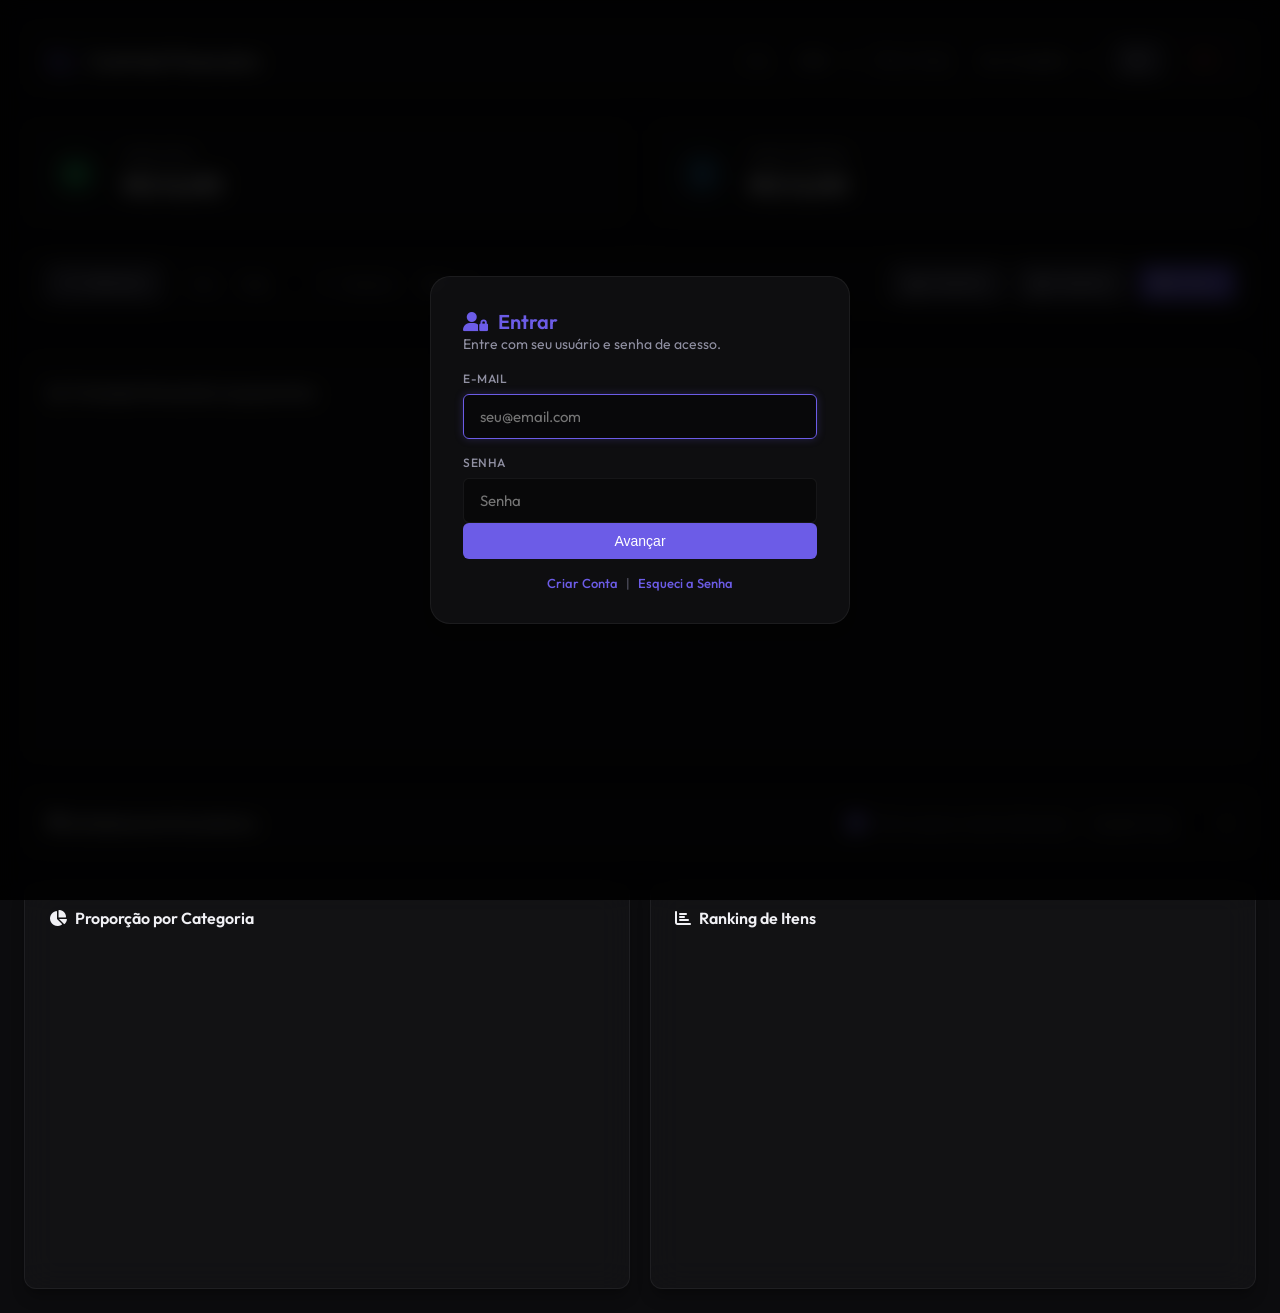
==== frontend/index.html @ 9320a0a2 "forçar atualização frontend" ====
<!DOCTYPE html>
<html lang="pt-BR">
<head>
    <meta charset="UTF-8">
    <meta name="viewport" content="width=device-width, initial-scale=1.0">
    <title>Controle Financeiro 📊</title>
    <!-- Google Fonts -->
    <link rel="preconnect" href="https://fonts.googleapis.com">
    <link rel="preconnect" href="https://fonts.gstatic.com" crossorigin>
    <link href="https://fonts.googleapis.com/css2?family=Outfit:wght@300;400;500;600;700&display=swap" rel="stylesheet">
    <!-- FontAwesome para ícones -->
    <link rel="stylesheet" href="https://cdnjs.cloudflare.com/ajax/libs/font-awesome/6.4.0/css/all.min.css">
    <!-- Chart.js -->
    <script src="https://cdn.jsdelivr.net/npm/chart.js"></script>
    <!-- Versão dos assets para cache-busting: incremente manualmente ao deploy (ex: v1 -> v2) -->
    <link rel="stylesheet" href="css/style.css?v=2">
</head>
<body>
    <!-- Overlay de Loading -->
    <div id="loading-overlay" class="overlay hidden">
        <div class="spinner"></div>
    </div>

    <!-- Modal de Autenticação / Cadastro / Redefinição -->
    <div id="auth-modal" class="modal-overlay">
        <div class="modal-content glass">
            <!-- Tela 1: Login Passo 1 (Usuário & Senha) -->
            <div id="auth-login-step1" class="auth-screen">
                <div class="modal-header">
                    <h2><i class="fa-solid fa-user-lock"></i> Entrar</h2>
                </div>
                <div class="modal-body">
                    <p>Entre com seu usuário e senha de acesso.</p>
                    <div class="input-group">
                        <label for="login-username">E-mail</label>
                        <input type="email" id="login-username" placeholder="seu@email.com">
                    </div>
                    <div class="input-group">
                        <label for="login-password">Senha</label>
                        <input type="password" id="login-password" placeholder="Senha">
                    </div>
                    <div id="login-step1-error" class="error-msg hidden"></div>
                </div>
                <div class="modal-footer">
                    <button id="btn-login-next" class="btn btn-primary btn-block">Avançar</button>
                    <div class="auth-links">
                        <a href="#" id="link-go-register">Criar Conta</a>
                        <span style="color: var(--text-muted)">|</span>
                        <a href="#" id="link-go-reset">Esqueci a Senha</a>
                    </div>
                </div>
            </div>

            <!-- Tela 2: Login Passo 2 (2FA TOTP) -->
            <div id="auth-login-step2" class="auth-screen hidden">
                <div class="modal-header">
                    <h2><i class="fa-solid fa-shield-halved"></i> Autenticação 2FA</h2>
                </div>
                <div class="modal-body">
                    <p>Digite o código de 6 dígitos gerado pelo Google Authenticator.</p>
                    <div class="input-group">
                        <label for="login-otp">Código Autenticador</label>
                        <input type="text" id="login-otp" placeholder="000000" maxlength="6" style="text-align: center; font-size: 20px; letter-spacing: 4px;">
                    </div>
                    <div id="login-step2-error" class="error-msg hidden"></div>
                </div>
                <div class="modal-footer">
                    <button id="btn-login-submit" class="btn btn-primary btn-block">Confirmar Código</button>
                    <div class="auth-links">
                        <a href="#" id="link-back-to-step1">Voltar</a>
                    </div>
                </div>
            </div>

            <!-- Tela 3: Cadastro de Novo Usuário -->
            <div id="auth-register" class="auth-screen hidden">
                <div class="modal-header">
                    <h2><i class="fa-solid fa-user-plus"></i> Novo Cadastro</h2>
                </div>
                <div class="modal-body">
                    <p>Crie uma conta para acessar o Controle Financeiro.</p>
                    <div class="input-group">
                        <label for="register-username">E-mail</label>
                        <input type="email" id="register-username" placeholder="seu@email.com">
                    </div>
                    <div class="input-group">
                        <label for="register-password">Senha</label>
                        <input type="password" id="register-password" placeholder="Defina uma senha">
                    </div>
                    <div id="register-error" class="error-msg hidden"></div>
                </div>
                <div class="modal-footer">
                    <button id="btn-register-submit" class="btn btn-primary btn-block">Registrar</button>
                    <div class="auth-links">
                        <a href="#" id="link-register-back">Voltar para o Login</a>
                    </div>
                </div>
            </div>

            <!-- Tela 4: Configuração de 2FA (QR Code) -->
            <div id="auth-setup-2fa" class="auth-screen hidden">
                <div class="modal-header">
                    <h2><i class="fa-solid fa-qrcode"></i> Configurar 2FA</h2>
                </div>
                <div class="modal-body" style="text-align: center;">
                    <p>Escaneie o código QR no Google Authenticator ou adicione a chave abaixo manualmente.</p>
                    <div class="qr-container" style="display: flex; justify-content: center; margin: 15px 0;">
                        <img id="setup-qr-img" src="" alt="Código QR 2FA" style="border: 6px solid white; border-radius: 8px; max-width: 180px; height: 180px;">
                    </div>
                    <div class="input-group">
                        <label>Chave de Configuração Manual</label>
                        <input type="text" id="setup-secret-key" readonly style="text-align: center; font-family: monospace; font-size: 14px; background: rgba(255,255,255,0.05); color: var(--color-receita);">
                    </div>
                </div>
                <div class="modal-footer">
                    <button id="btn-setup-2fa-done" class="btn btn-primary btn-block">Concluir e Entrar</button>
                </div>
            </div>

            <!-- Tela 5: Redefinir Senha -->
            <div id="auth-reset-password" class="auth-screen hidden">
                <div class="modal-header">
                    <h2><i class="fa-solid fa-key"></i> Redefinir Senha</h2>
                </div>
                <div class="modal-body">
                    <p>Insira seu usuário, código do Google Authenticator e a nova senha desejada.</p>
                    <div class="input-group">
                        <label for="reset-username">E-mail</label>
                        <input type="email" id="reset-username" placeholder="seu@email.com">
                    </div>
                    <div class="input-group">
                        <label for="reset-otp">Código Autenticador (2FA)</label>
                        <input type="text" id="reset-otp" placeholder="Código de 6 dígitos" maxlength="6" style="text-align: center; font-size: 16px;">
                    </div>
                    <div class="input-group">
                        <label for="reset-new-password">Nova Senha</label>
                        <input type="password" id="reset-new-password" placeholder="Sua nova senha">
                    </div>
                    <div id="reset-error" class="error-msg hidden"></div>
                </div>
                <div class="modal-footer">
                    <button id="btn-reset-submit" class="btn btn-primary btn-block">Salvar Nova Senha</button>
                    <div class="auth-links">
                        <a href="#" id="link-reset-back">Voltar para o Login</a>
                    </div>
                </div>
            </div>
        </div>
    </div>


    <div class="app-container">
        <!-- Header -->
        <header class="app-header glass">
            <div class="header-logo">
                <i class="fa-solid fa-chart-line logo-icon"></i>
                <h1>Controle Financeiro</h1>
            </div>
            <div class="header-controls">
                <div class="control-group">
                    <label for="select-ano">Ano:</label>
                    <select id="select-ano" class="custom-select"></select>
                </div>
                <div class="control-group">
                    <label for="select-mes">Filtrar Visão:</label>
                    <select id="select-mes" class="custom-select">
                        <option value="Ano Completo">Ano Completo</option>
                        <option value="Jan">Jan</option>
                        <option value="Fev">Fev</option>
                        <option value="Mar">Mar</option>
                        <option value="Abr">Abr</option>
                        <option value="Mai">Mai</option>
                        <option value="Jun">Jun</option>
                        <option value="Jul">Jul</option>
                        <option value="Ago">Ago</option>
                        <option value="Set">Set</option>
                        <option value="Out">Out</option>
                        <option value="Nov">Nov</option>
                        <option value="Dez">Dez</option>
                    </select>
                </div>
                <button id="btn-theme-toggle" class="btn btn-secondary" title="Alternar Tema"><i class="fa-solid fa-moon"></i></button>
                <button id="btn-logout" class="btn btn-danger-outline" title="Sair"><i class="fa-solid fa-right-from-bracket"></i></button>
            </div>
        </header>

        <!-- Dashboard Metrics -->
        <section class="metrics-grid">
            <div class="metric-card glass" id="card-saldo-atual">
                <div class="metric-icon income"><i class="fa-solid fa-wallet"></i></div>
                <div class="metric-info">
                    <span class="metric-label" id="label-saldo-atual">Saldo Atual</span>
                    <h2 class="metric-value" id="val-saldo-atual">R$ 0,00</h2>
                </div>
            </div>
            <div class="metric-card glass" id="card-saldo-projetado">
                <div class="metric-icon projection"><i class="fa-solid fa-calculator"></i></div>
                <div class="metric-info">
                    <span class="metric-label" id="label-saldo-projetado">Saldo Projetado</span>
                    <h2 class="metric-value" id="val-saldo-projetado">R$ 0,00</h2>
                </div>
            </div>
        </section>

        <!-- Tabs Navigation -->
        <div class="tabs-container">
            <!-- Tab: Editar Lançamentos -->
            <div id="tab-editar" class="tab-content active">
                <div class="table-actions glass">
                    <div class="left-actions" style="flex-wrap: wrap; gap: 12px;">
                        <button id="btn-adicionar-linha" class="btn btn-secondary">
                            <i class="fa-solid fa-plus"></i> Adicionar
                        </button>
                        <button id="btn-propagar" class="btn btn-info hidden">
                            <i class="fa-solid fa-wand-magic-sparkles"></i> Propagar
                        </button>
                        
                        <div style="display: flex; gap: 8px; align-items: center; border-left: 1px solid var(--border-color); padding-left: 12px; margin-left: 4px;">
                            <div class="control-group">
                                <label for="filter-tipo" style="font-size: 12px;">Tipo:</label>
                                <select id="filter-tipo" class="custom-select" style="padding: 4px 8px; font-size: 12px;">
                                    <option value="Todos">Todos</option>
                                    <option value="Receita">Receita</option>
                                    <option value="Despesa">Despesa</option>
                                    <option value="Investimento">Investimento</option>
                                    <option value="Reserva">Reserva</option>
                                </select>
                            </div>
                            <div class="control-group">
                                <label for="filter-categoria" style="font-size: 12px;">Categoria:</label>
                                <select id="filter-categoria" class="custom-select" style="padding: 4px 8px; font-size: 12px; max-width: 150px;">
                                    <option value="Todas">Todas</option>
                                </select>
                            </div>
                        </div>
                    </div>
                    <div class="right-actions">
                        <button id="btn-download-csv" class="btn btn-secondary" title="Exportar CSV Completo">
                            <i class="fa-solid fa-download"></i> Exportar
                        </button>
                        <button id="btn-upload-trigger" class="btn btn-secondary" title="Importar CSV Completo (Substitui todos os dados)">
                            <i class="fa-solid fa-upload"></i> Importar
                        </button>
                        <input type="file" id="input-upload-csv" accept=".csv" class="hidden">
                        <button id="btn-salvar" class="btn btn-primary">
                            <i class="fa-solid fa-floppy-disk"></i> Salvar
                        </button>
                    </div>
                </div>

                <div class="table-container glass">
                    <table id="tabela-edicao" class="interactive-table">
                        <thead>
                            <!-- Gerado dinamicamente via JS -->
                        </thead>
                        <tbody>
                            <!-- Gerado dinamicamente via JS -->
                        </tbody>
                    </table>
                </div>
            </div>


        </div>

        <!-- Charts Section -->
        <section class="charts-section">
            <div class="chart-card glass main-chart-card">
                <h3><i class="fa-solid fa-chart-column"></i> Evolução Mensal de Lançamentos</h3>
                <div class="chart-container">
                    <canvas id="chart-mensal"></canvas>
                </div>
            </div>

            <div class="detalhamento-header glass">
                <h3><i class="fa-solid fa-magnifying-glass-dollar"></i> Detalhamento Econômico</h3>
                <div class="detalhamento-controls">
                    <label class="checkbox-container">
                        <input type="checkbox" id="check-apenas-pagos" checked>
                        <span class="checkmark"></span>
                        Filtrar apenas valores efetivados
                    </label>
                    <div class="control-group">
                        <label for="select-tipo-detalhe">Explodir Tipo:</label>
                        <select id="select-tipo-detalhe" class="custom-select">
                            <!-- Preenchido via JS -->
                        </select>
                    </div>
                </div>
            </div>

            <div class="details-charts-grid">
                <div class="chart-card glass">
                    <h4><i class="fa-solid fa-chart-pie"></i> Proporção por Categoria</h4>
                    <div class="chart-container">
                        <canvas id="chart-rosca"></canvas>
                    </div>
                </div>
                <div class="chart-card glass">
                    <h4><i class="fa-solid fa-chart-bar"></i> Ranking de Itens</h4>
                    <div class="chart-container">
                        <canvas id="chart-barras-h"></canvas>
                    </div>
                </div>
            </div>
        </section>
    </div>

    <!-- Scripts da Aplicação -->
    <!-- Versão dos assets para forçar refresh quando necessário -->
    <script src="js/charts.js?v=4"></script>
    <script src="js/app.js?v=4"></script>
</body>
</html>
---- frontend/css/style.css ----
/* Variáveis Globais de Design */
:root {
    --bg-color: #0c0c0e;
    --panel-bg: rgba(22, 22, 26, 0.65);
    --border-color: rgba(255, 255, 255, 0.06);
    --border-hover: rgba(255, 255, 255, 0.15);
    --text-primary: #f1f1f5;
    --text-secondary: #9090a2;
    --text-muted: #5b5b6b;

    /* Cores de Ação */
    --primary-color: #6c5ce7;
    --primary-hover: #5849cf;
    --secondary-color: #3b3b4a;
    --secondary-hover: #4e4e61;
    --danger-color: #ff4757;
    --danger-hover: #ff2e44;
    --danger-outline: rgba(255, 71, 87, 0.2);
    --info-color: #00d2d3;

    /* Cores Financeiras */
    --color-receita: #2ecc71;
    --color-receita-rgb: 46, 204, 113;
    --color-despesa: #e74c3c;
    --color-despesa-rgb: 231, 76, 60;
    --color-investimento: #3498db;
    --color-investimento-rgb: 52, 152, 219;
    --color-reserva: #f1c40f;
    --color-reserva-rgb: 241, 196, 15;

    /* Configurações Globais */
    --radius-sm: 6px;
    --radius-md: 12px;
    --radius-lg: 20px;
    --shadow-sm: 0 4px 6px -1px rgba(0, 0, 0, 0.2);
    --shadow-md: 0 10px 15px -3px rgba(0, 0, 0, 0.3), 0 4px 6px -2px rgba(0, 0, 0, 0.1);
    --shadow-lg: 0 20px 25px -5px rgba(0, 0, 0, 0.5);
    --transition-fast: all 0.15s ease;
    --transition-normal: all 0.25s ease;
}

/* Suporte ao Tema Claro */
body.light-theme {
    --bg-color: #f1f2f6;
    --panel-bg: rgba(255, 255, 255, 0.75);
    --border-color: rgba(0, 0, 0, 0.08);
    --border-hover: rgba(0, 0, 0, 0.16);
    --text-primary: #2d3436;
    --text-secondary: #636e72;
    --text-muted: #b2bec3;

    --secondary-color: #dfe6e9;
    --secondary-hover: #b2bec3;
}

body.light-theme th {
    background-color: #e4e7eb;
}

body.light-theme .custom-select,
body.light-theme .input-group input,
body.light-theme .cell-input:focus,
body.light-theme .cell-select:focus {
    background-color: rgba(255, 255, 255, 0.9);
    border-color: rgba(0, 0, 0, 0.15);
    color: #2d3436;
}

body.light-theme .cell-select option {
    background-color: #ffffff;
    color: #2d3436;
}

/* Estilos Adicionais de Autenticação */
.auth-screen {
    width: 100%;
}

.auth-links {
    margin-top: 16px;
    font-size: 13px;
    display: flex;
    justify-content: center;
    gap: 8px;
    width: 100%;
}

.auth-links a {
    color: var(--primary-color);
    text-decoration: none;
    font-weight: 500;
    transition: var(--transition-fast);
}

.auth-links a:hover {
    color: var(--primary-hover);
    text-decoration: underline;
}

/* Reset e Configurações Básicas */
* {
    margin: 0;
    padding: 0;
    box-sizing: border-box;
}

body {
    background-color: var(--bg-color);
    color: var(--text-primary);
    font-family: 'Outfit', sans-serif;
    min-height: 100vh;
    display: flex;
    justify-content: center;
    overflow-x: hidden;
}

/* Scrollbar Customizada */
::-webkit-scrollbar {
    width: 8px;
    height: 8px;
}

::-webkit-scrollbar-track {
    background: rgba(0, 0, 0, 0.2);
}

::-webkit-scrollbar-thumb {
    background: rgba(255, 255, 255, 0.1);
    border-radius: var(--radius-sm);
}

::-webkit-scrollbar-thumb:hover {
    background: rgba(255, 255, 255, 0.2);
}

/* App Container */
.app-container {
    width: 100%;
    max-width: 1400px;
    padding: 24px;
    display: flex;
    flex-direction: column;
    gap: 24px;
}

/* Glassmorphism Efeito */
.glass {
    background: var(--panel-bg);
    backdrop-filter: blur(16px);
    -webkit-backdrop-filter: blur(16px);
    border: 1px solid var(--border-color);
    box-shadow: var(--shadow-md);
}

/* Botões */
.btn {
    display: inline-flex;
    align-items: center;
    justify-content: center;
    gap: 8px;
    padding: 10px 18px;
    border-radius: var(--radius-sm);
    font-weight: 500;
    font-size: 14px;
    cursor: pointer;
    border: none;
    transition: var(--transition-fast);
    outline: none;
}

.btn-primary {
    background-color: var(--primary-color);
    color: white;
}

.btn-primary:hover {
    background-color: var(--primary-hover);
    box-shadow: 0 0 12px rgba(108, 92, 231, 0.4);
}

.btn-secondary {
    background-color: var(--secondary-color);
    color: var(--text-primary);
    border: 1px solid var(--border-color);
}

.btn-secondary:hover {
    background-color: var(--secondary-hover);
    border-color: var(--border-hover);
}

.btn-info {
    background-color: rgba(0, 210, 211, 0.15);
    color: var(--info-color);
    border: 1px solid rgba(0, 210, 211, 0.3);
}

.btn-info:hover {
    background-color: rgba(0, 210, 211, 0.25);
}

.btn-danger-outline {
    background-color: transparent;
    color: var(--danger-color);
    border: 1px solid var(--danger-outline);
}

.btn-danger-outline:hover {
    background-color: var(--danger-color);
    color: white;
}

.btn-block {
    width: 100%;
}

.btn-xs {
    padding: 4px 8px;
    font-size: 12px;
}

.hidden {
    display: none !important;
}

/* Header */
.app-header {
    display: flex;
    justify-content: space-between;
    align-items: center;
    padding: 16px 24px;
    border-radius: var(--radius-md);
}

.header-logo {
    display: flex;
    align-items: center;
    gap: 12px;
}

.logo-icon {
    font-size: 28px;
    color: var(--primary-color);
}

.header-logo h1 {
    font-size: 20px;
    font-weight: 600;
    letter-spacing: -0.5px;
}

.header-controls {
    display: flex;
    align-items: center;
    gap: 16px;
}

/* Control Groups */
.control-group {
    display: flex;
    align-items: center;
    gap: 8px;
}

.control-group label {
    font-size: 13px;
    color: var(--text-secondary);
    font-weight: 500;
}

.custom-select {
    background-color: rgba(0, 0, 0, 0.3);
    border: 1px solid var(--border-color);
    color: var(--text-primary);
    padding: 8px 12px;
    border-radius: var(--radius-sm);
    font-family: inherit;
    font-size: 14px;
    outline: none;
    cursor: pointer;
    transition: var(--transition-fast);
}

.custom-select:focus {
    border-color: var(--primary-color);
}

/* Metrics Dashboard */
.metrics-grid {
    display: grid;
    grid-template-columns: repeat(auto-fit, minmax(280px, 1fr));
    gap: 20px;
}

.metric-card {
    display: flex;
    align-items: center;
    gap: 20px;
    padding: 24px;
    border-radius: var(--radius-md);
}

.metric-icon {
    display: flex;
    align-items: center;
    justify-content: center;
    width: 54px;
    height: 54px;
    border-radius: 50%;
    font-size: 22px;
}

.metric-icon.income {
    background-color: rgba(46, 204, 113, 0.15);
    color: var(--color-receita);
}

.metric-icon.projection {
    background-color: rgba(52, 152, 219, 0.15);
    color: var(--color-investimento);
}

.metric-info {
    display: flex;
    flex-direction: column;
    gap: 4px;
}

.metric-label {
    font-size: 14px;
    color: var(--text-secondary);
    font-weight: 500;
}

.metric-value {
    font-size: 28px;
    font-weight: 700;
    letter-spacing: -0.5px;
}

/* Tabs */
.tabs-container {
    display: flex;
    flex-direction: column;
    gap: 16px;
}

.tabs-header {
    display: flex;
    gap: 8px;
    padding: 6px;
    border-radius: var(--radius-md);
    width: fit-content;
}

.tab-btn {
    background: transparent;
    border: none;
    color: var(--text-secondary);
    padding: 10px 20px;
    border-radius: var(--radius-sm);
    cursor: pointer;
    font-family: inherit;
    font-size: 14px;
    font-weight: 500;
    display: flex;
    align-items: center;
    gap: 8px;
    transition: var(--transition-fast);
}

.tab-btn:hover {
    color: var(--text-primary);
    background-color: rgba(255, 255, 255, 0.03);
}

.tab-btn.active {
    color: white;
    background-color: var(--primary-color);
}

.tab-content {
    display: none;
    flex-direction: column;
    gap: 16px;
}

.tab-content.active {
    display: flex;
}

/* Table Section & Table Actions */
.table-actions {
    display: flex;
    justify-content: space-between;
    align-items: center;
    padding: 12px 20px;
    border-radius: var(--radius-md);
}

.left-actions,
.right-actions {
    display: flex;
    align-items: center;
    gap: 12px;
}

/* Container que envolve a tabela - Suporta rolagens independentes */
.table-container {
    width: 100%;
    max-height: 520px;
    /* Limita a altura para ativar scroll vertical */
    overflow-x: auto;
    /* Ativa rolagem horizontal */
    overflow-y: auto;
    /* Ativa rolagem vertical */
    -webkit-overflow-scrolling: touch;
    position: relative;
    /* Necessário para manter o cabeçalho fixado corretamente */
    border-radius: var(--radius-md);
}

/* Tabela Geral */
table {
    width: 100%;
    border-collapse: collapse;
    text-align: left;
    font-size: 14px;
}

th,
td {
    padding: 12px 16px;
    border-bottom: 1px solid var(--border-color);
}

th {
    color: var(--text-secondary);
    font-weight: 600;
    background-color: #16161a;
    /* Cor sólida equivalente ao var(--panel-bg) para tampar a rolagem */
    position: sticky;
    /* Fixa o cabeçalho no topo durante a rolagem vertical */
    top: 0;
    z-index: 10;
}

/* Interactive Table (Edit Mode) */
.interactive-table {
    width: 100%;
    border-collapse: collapse;
}

.interactive-table tbody tr:hover {
    background-color: rgba(255, 255, 255, 0.02);
}

/* Evita quebras de texto que espremem colunas */
.interactive-table th,
.interactive-table td {
    white-space: nowrap;
    padding: 12px 16px;
}

/* Proteção para colunas iniciais de texto (Ex: Categoria, Descrição/Nome) */
.interactive-table th:first-child,
.interactive-table td:first-child {
    /* Coluna de ações (icones) — mantida pequena e alinhada à esquerda */
    min-width: 50px;
    width: 50px;
    text-align: left;
    padding-left: 8px;
}

.interactive-table th:nth-child(2),
.interactive-table td:nth-child(2) {
    min-width: 260px;
    /* Dá bastante espaço para a descrição do lançamento (Item) */
}

/* Garante espaço legível para a coluna Categoria (4ª coluna) */
.interactive-table th:nth-child(4),
.interactive-table td:nth-child(4) {
    min-width: 220px;
    max-width: 420px;
}

/* Proteção para os inputs numéricos de valores de meses nas colunas */
.interactive-table td input[type="number"],
.interactive-table td .cell-input-number {
    min-width: 110px;
    width: 100%;
    box-sizing: border-box;
}

.interactive-table .col-valor {
    width: 140px;
    min-width: 140px;
}

/* Inputs discretos dentro da tabela */
.cell-input {
    background: transparent;
    border: 1px solid transparent;
    color: var(--text-primary);
    width: 100%;
    padding: 6px 8px;
    border-radius: var(--radius-sm);
    font-family: inherit;
    font-size: 13px;
    outline: none;
    transition: var(--transition-fast);
}

.cell-input:focus {
    background-color: rgba(0, 0, 0, 0.4);
    border-color: var(--primary-color);
}

.cell-input-number {
    text-align: right;
    font-variant-numeric: tabular-nums;
}

.cell-select {
    background: transparent;
    border: 1px solid transparent;
    color: var(--text-primary);
    width: 100%;
    min-width: 120px;
    padding: 6px 8px;
    border-radius: var(--radius-sm);
    font-family: inherit;
    font-size: 13px;
    outline: none;
    cursor: pointer;
    transition: var(--transition-fast);
}

.cell-select:focus {
    background-color: rgba(0, 0, 0, 0.4);
    border-color: var(--primary-color);
}

.cell-select option {
    background-color: #121214;
    color: var(--text-primary);
}

/* Checkbox Customizado */
.table-checkbox {
    cursor: pointer;
    width: 16px;
    height: 16px;
    accent-color: var(--primary-color);
}

/* Estilos específicos para a coluna de Pago (checkbox) sem título visível */
.interactive-table th.th-pago {
    width: 40px;
    padding-left: 6px;
    padding-right: 8px;
}
.interactive-table td.td-pago {
    width: 40px;
    padding-left: 6px;
    padding-right: 8px;
}
.interactive-table td.td-pago .table-checkbox {
    margin-left: 0;
    display: inline-block;
}

/* Ação de remover linha */
.btn-delete-row {
    background: transparent;
    border: none;
    color: var(--text-muted);
    cursor: pointer;
    font-size: 14px;
    padding: 4px 8px;
    border-radius: var(--radius-sm);
    transition: var(--transition-fast);
}

.btn-delete-row:hover {
    color: var(--danger-color);
    background-color: rgba(255, 71, 87, 0.1);
}

/* Linhas Coloridas por Tipo (Tabela de Edição e Visualização) */
.colorized-table tbody tr,
.interactive-table tbody tr {
    transition: var(--transition-fast);
}

.row-receita {
    background-color: rgba(46, 204, 113, 0.12);
}
.row-receita td,
.row-receita .cell-input,
.row-receita .cell-select {
    color: #c8f5d8;
}

.row-despesa {
    background-color: rgba(231, 76, 60, 0.12);
}
.row-despesa td,
.row-despesa .cell-input,
.row-despesa .cell-select {
    color: #fbd4d1;
}

.row-investimento {
    background-color: rgba(52, 152, 219, 0.12);
}
.row-investimento td,
.row-investimento .cell-input,
.row-investimento .cell-select {
    color: #c8e8f9;
}

.row-reserva {
    background-color: rgba(241, 196, 15, 0.12);
}
.row-reserva td,
.row-reserva .cell-input,
.row-reserva .cell-select {
    color: #fdf5c0;
}

.row-padrao {
    background-color: transparent;
}

/* No tema claro, as linhas coloridas usam texto escúro do próprio tema */
body.light-theme .row-receita td,
body.light-theme .row-receita .cell-input,
body.light-theme .row-receita .cell-select,
body.light-theme .row-despesa td,
body.light-theme .row-despesa .cell-input,
body.light-theme .row-despesa .cell-select,
body.light-theme .row-investimento td,
body.light-theme .row-investimento .cell-input,
body.light-theme .row-investimento .cell-select,
body.light-theme .row-reserva td,
body.light-theme .row-reserva .cell-input,
body.light-theme .row-reserva .cell-select {
    color: var(--text-primary);
}

/* Charts Section */
.charts-section {
    display: flex;
    flex-direction: column;
    gap: 24px;
}

.chart-card {
    padding: 24px;
    border-radius: var(--radius-md);
    display: flex;
    flex-direction: column;
    gap: 16px;
}

.chart-card h3,
.chart-card h4 {
    font-size: 16px;
    font-weight: 600;
    display: flex;
    align-items: center;
    gap: 8px;
}

.chart-container {
    position: relative;
    width: 100%;
    min-height: 320px;
    max-height: 480px;
}

.detalhamento-header {
    display: flex;
    justify-content: space-between;
    align-items: center;
    padding: 16px 24px;
    border-radius: var(--radius-md);
}

.detalhamento-header h3 {
    font-size: 16px;
    font-weight: 600;
}

.detalhamento-controls {
    display: flex;
    align-items: center;
    gap: 24px;
}

/* Checkbox Moderno */
.checkbox-container {
    display: flex;
    align-items: center;
    position: relative;
    padding-left: 28px;
    cursor: pointer;
    font-size: 13px;
    color: var(--text-secondary);
    user-select: none;
}

.checkbox-container input {
    position: absolute;
    opacity: 0;
    cursor: pointer;
    height: 0;
    width: 0;
}

.checkmark {
    position: absolute;
    top: 50%;
    transform: translateY(-50%);
    left: 0;
    height: 18px;
    width: 18px;
    background-color: rgba(0, 0, 0, 0.3);
    border: 1px solid var(--border-color);
    border-radius: 4px;
    transition: var(--transition-fast);
}

.checkbox-container:hover input~.checkmark {
    border-color: var(--border-hover);
}

.checkbox-container input:checked~.checkmark {
    background-color: var(--primary-color);
    border-color: var(--primary-color);
}

.checkmark:after {
    content: "";
    position: absolute;
    display: none;
}

.checkbox-container input:checked~.checkmark:after {
    display: block;
}

.checkbox-container .checkmark:after {
    left: 6px;
    top: 2px;
    width: 4px;
    height: 8px;
    border: solid white;
    border-width: 0 2px 2px 0;
    transform: rotate(45deg);
}

.details-charts-grid {
    display: grid;
    grid-template-columns: repeat(auto-fit, minmax(400px, 1fr));
    gap: 20px;
}

/* Modal de Autenticação */
.modal-overlay {
    position: fixed;
    top: 0;
    left: 0;
    width: 100vw;
    height: 100vh;
    background-color: rgba(0, 0, 0, 0.85);
    z-index: 1000;
    display: flex;
    align-items: center;
    justify-content: center;
    backdrop-filter: blur(10px);
    opacity: 0;
    pointer-events: none;
    transition: opacity 0.3s ease;
}

.modal-overlay.active {
    opacity: 1;
    pointer-events: auto;
}

.modal-content {
    width: 100%;
    max-width: 420px;
    padding: 32px;
    border-radius: var(--radius-lg);
    display: flex;
    flex-direction: column;
    gap: 24px;
    transform: scale(0.9);
    transition: transform 0.3s ease;
}

.modal-overlay.active .modal-content {
    transform: scale(1);
}

.modal-header h2 {
    font-size: 20px;
    font-weight: 600;
    display: flex;
    align-items: center;
    gap: 10px;
    color: var(--primary-color);
}

.modal-body {
    display: flex;
    flex-direction: column;
    gap: 16px;
}

.modal-body p {
    font-size: 14px;
    color: var(--text-secondary);
    line-height: 1.5;
}

.input-group {
    display: flex;
    flex-direction: column;
    gap: 8px;
}

.input-group label {
    font-size: 12px;
    color: var(--text-secondary);
    font-weight: 500;
    text-transform: uppercase;
    letter-spacing: 0.5px;
}

.input-group input {
    background-color: rgba(0, 0, 0, 0.4);
    border: 1px solid var(--border-color);
    color: var(--text-primary);
    padding: 12px 16px;
    border-radius: var(--radius-sm);
    font-family: inherit;
    font-size: 15px;
    outline: none;
    transition: var(--transition-fast);
}

.input-group input:focus {
    border-color: var(--primary-color);
    box-shadow: 0 0 8px rgba(108, 92, 231, 0.25);
}

.error-msg {
    color: var(--danger-color);
    font-size: 13px;
    font-weight: 500;
}

/* Spinner de Loading */
.overlay {
    position: fixed;
    top: 0;
    left: 0;
    width: 100vw;
    height: 100vh;
    background-color: rgba(12, 12, 14, 0.7);
    z-index: 2000;
    display: flex;
    align-items: center;
    justify-content: center;
    backdrop-filter: blur(4px);
    transition: opacity 0.2s ease;
}

.spinner {
    width: 48px;
    height: 48px;
    border: 4px solid var(--border-color);
    border-top: 4px solid var(--primary-color);
    border-radius: 50%;
    animation: spin 1s linear infinite;
}

@keyframes spin {
    0% {
        transform: rotate(0deg);
    }

    100% {
        transform: rotate(360deg);
    }
}

/* Responsividade Básica */
@media (max-width: 768px) {
    .app-header {
        flex-direction: column;
        align-items: stretch;
        gap: 16px;
    }

    .header-controls {
        flex-direction: column;
        align-items: stretch;
    }

    .table-actions {
        flex-direction: column;
        align-items: stretch;
        gap: 12px;
    }

    .details-charts-grid {
        grid-template-columns: 1fr;
    }
}
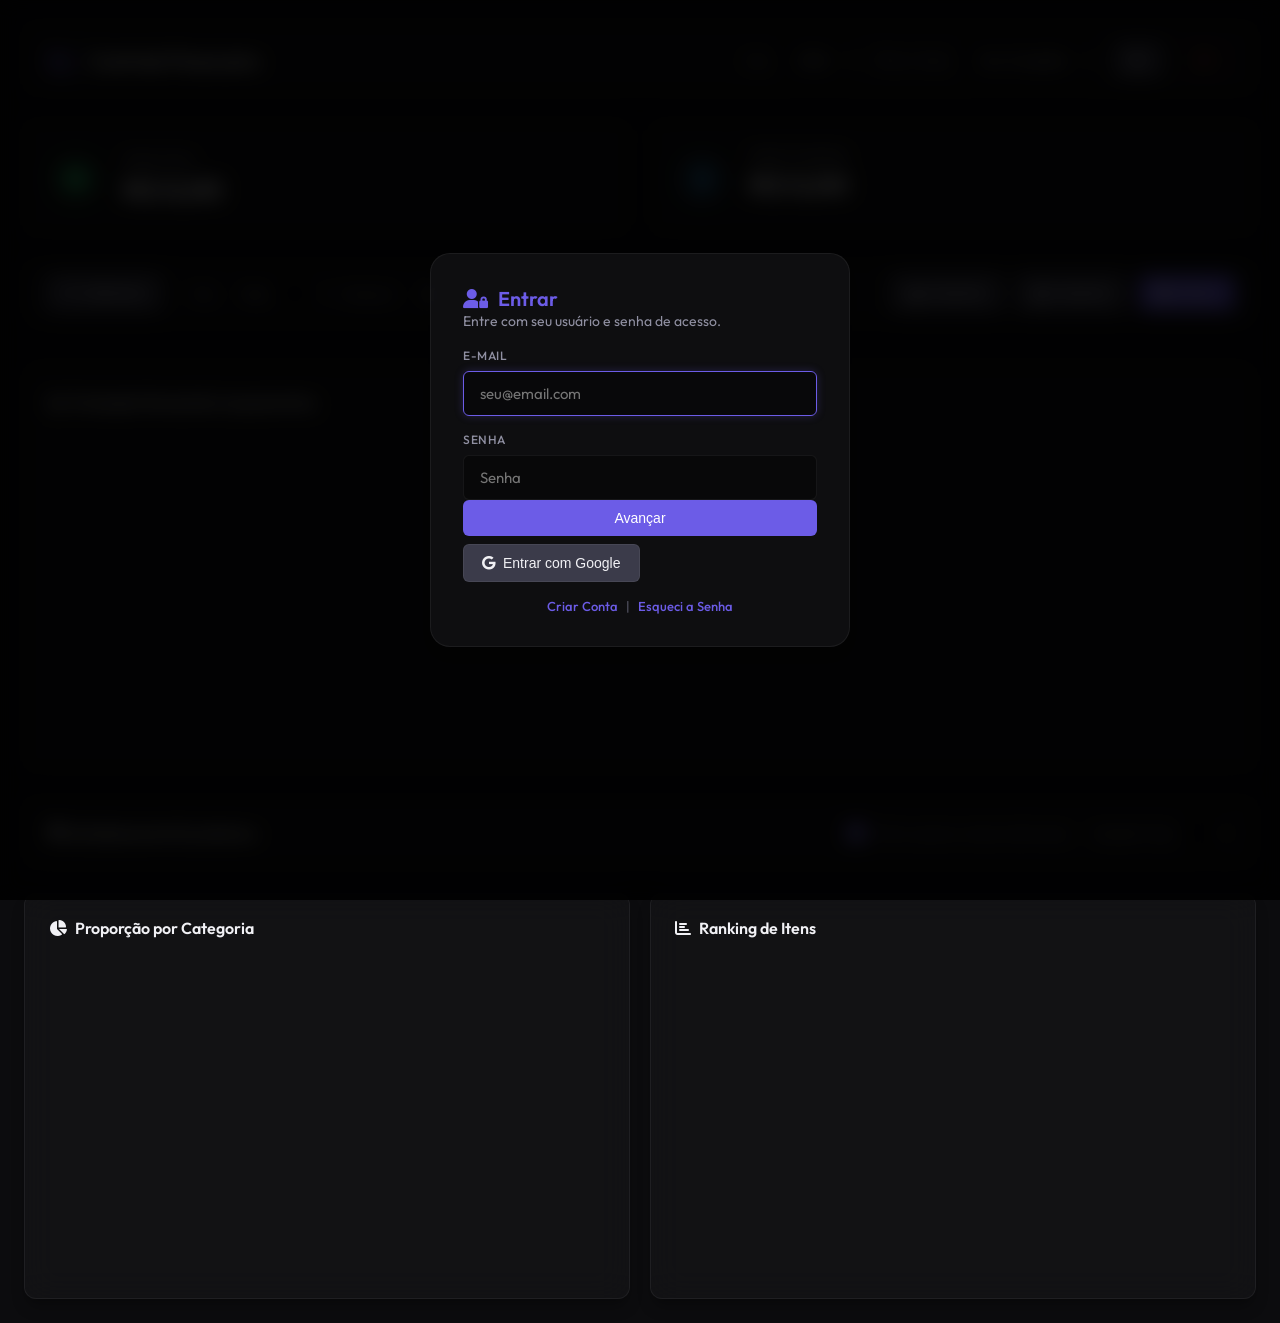
==== commit cd26d703: "feat: google oauth" ====
--- a/frontend/index.html
+++ b/frontend/index.html
@@ -3,6 +3,8 @@
 <head>
     <meta charset="UTF-8">
     <meta name="viewport" content="width=device-width, initial-scale=1.0">
+    <!-- Google OAuth Client ID -->
+    <meta name="google-client-id" content="796797603259-gi07j7mmpdoo0fau7s6nnaqb8kk54pqf.apps.googleusercontent.com">
     <title>Controle Financeiro 📊</title>
     <!-- Google Fonts -->
     <link rel="preconnect" href="https://fonts.googleapis.com">
@@ -13,7 +15,7 @@
     <!-- Chart.js -->
     <script src="https://cdn.jsdelivr.net/npm/chart.js"></script>
     <!-- Versão dos assets para cache-busting: incremente manualmente ao deploy (ex: v1 -> v2) -->
-    <link rel="stylesheet" href="css/style.css?v=2">
+    <link rel="stylesheet" href="css/style.css?v=4">
 </head>
 <body>
     <!-- Overlay de Loading -->
@@ -43,6 +45,7 @@
                 </div>
                 <div class="modal-footer">
                     <button id="btn-login-next" class="btn btn-primary btn-block">Avançar</button>
+                    <button id="btn-google-login" class="btn btn-secondary" style="margin-top:8px;"> <i class="fa-brands fa-google"></i> Entrar com Google</button>
                     <div class="auth-links">
                         <a href="#" id="link-go-register">Criar Conta</a>
                         <span style="color: var(--text-muted)">|</span>
@@ -198,6 +201,7 @@
                 <div class="metric-info">
                     <span class="metric-label" id="label-saldo-projetado">Saldo Projetado</span>
                     <h2 class="metric-value" id="val-saldo-projetado">R$ 0,00</h2>
+                    <span id="val-saldo-projetado-delta" class="metric-delta" title=""></span>
                 </div>
             </div>
         </section>
--- a/frontend/css/style.css
+++ b/frontend/css/style.css
@@ -336,6 +336,20 @@
     font-size: 28px;
     font-weight: 700;
     letter-spacing: -0.5px;
+}
+
+/* Pequena etiqueta de variação percentual usada nas métricas */
+.metric-delta {
+    font-size: 13px;
+    color: var(--text-secondary);
+    margin-top: 6px;
+    display: inline-block;
+}
+.metric-delta.positive {
+    color: var(--color-receita);
+}
+.metric-delta.negative {
+    color: var(--color-despesa);
 }
 
 /* Tabs */
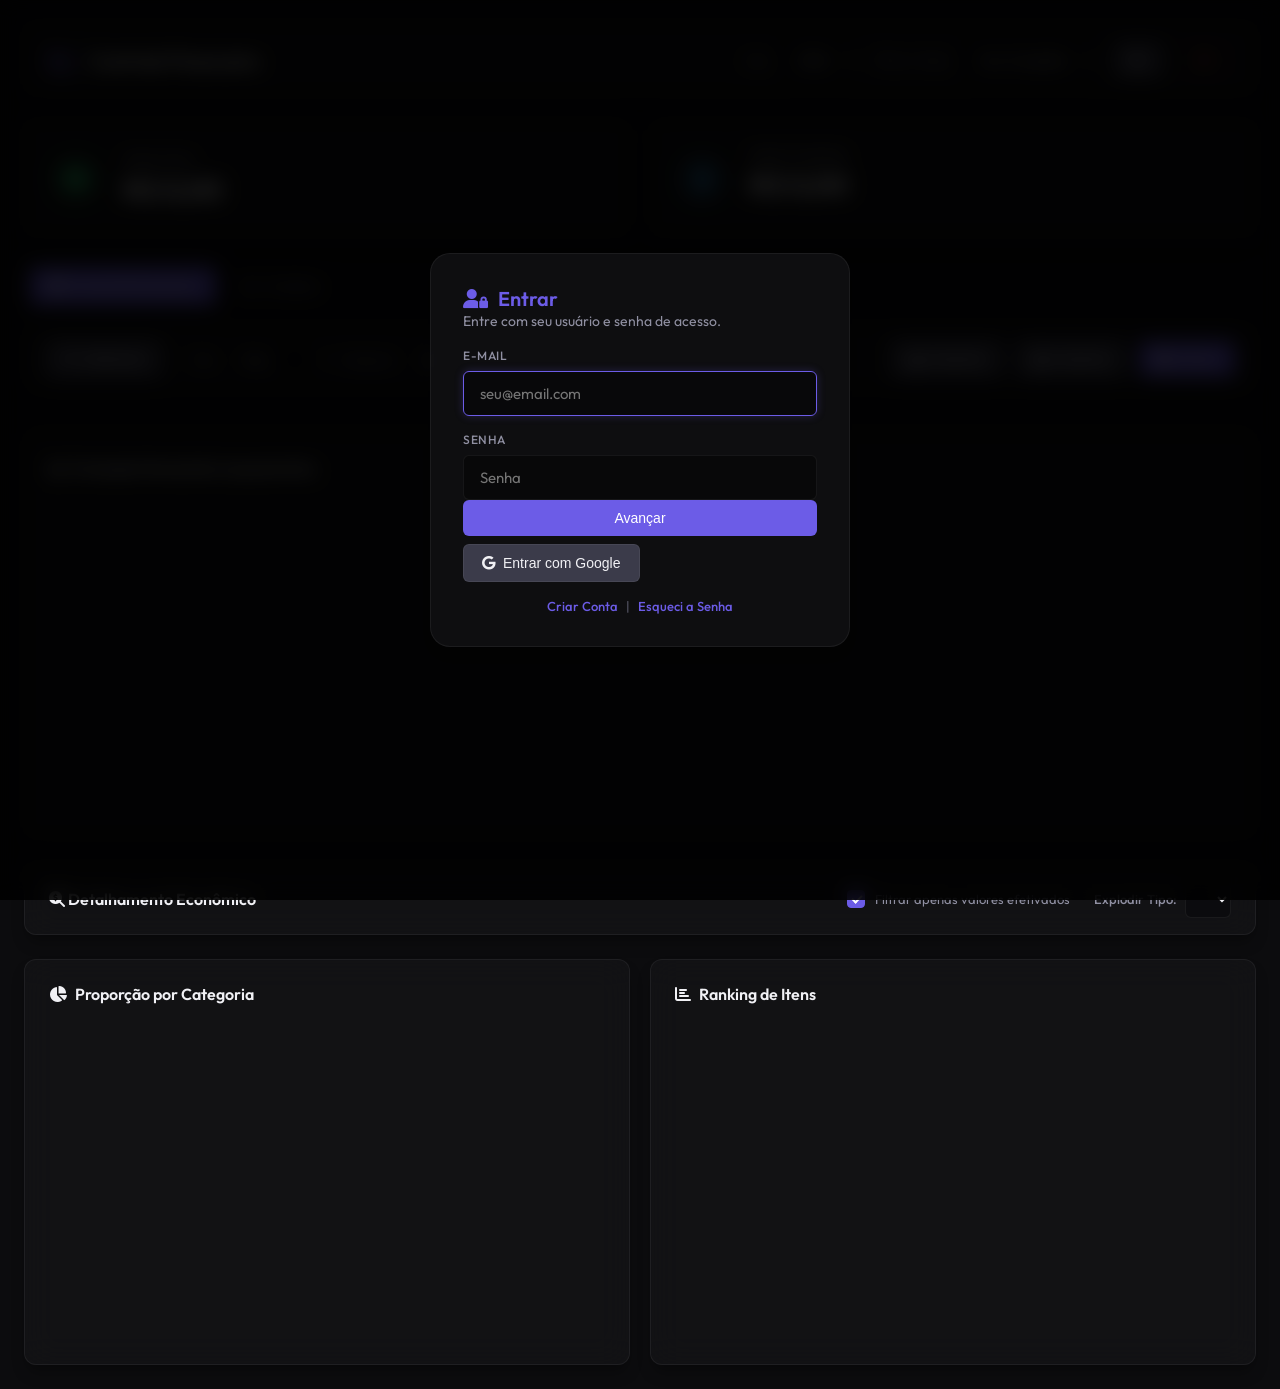
==== commit 72b2b1c1: "add carteira de investimento" ====
--- a/frontend/index.html
+++ b/frontend/index.html
@@ -15,7 +15,7 @@
     <!-- Chart.js -->
     <script src="https://cdn.jsdelivr.net/npm/chart.js"></script>
     <!-- Versão dos assets para cache-busting: incremente manualmente ao deploy (ex: v1 -> v2) -->
-    <link rel="stylesheet" href="css/style.css?v=4">
+    <link rel="stylesheet" href="css/style.css?v=9">
 </head>
 <body>
     <!-- Overlay de Loading -->
@@ -160,11 +160,11 @@
                 <h1>Controle Financeiro</h1>
             </div>
             <div class="header-controls">
-                <div class="control-group">
+                <div class="control-group financial-only">
                     <label for="select-ano">Ano:</label>
                     <select id="select-ano" class="custom-select"></select>
                 </div>
-                <div class="control-group">
+                <div class="control-group financial-only">
                     <label for="select-mes">Filtrar Visão:</label>
                     <select id="select-mes" class="custom-select">
                         <option value="Ano Completo">Ano Completo</option>
@@ -188,7 +188,7 @@
         </header>
 
         <!-- Dashboard Metrics -->
-        <section class="metrics-grid">
+        <section class="metrics-grid financial-only">
             <div class="metric-card glass" id="card-saldo-atual">
                 <div class="metric-icon income"><i class="fa-solid fa-wallet"></i></div>
                 <div class="metric-info">
@@ -208,6 +208,10 @@
 
         <!-- Tabs Navigation -->
         <div class="tabs-container">
+            <div class="tabs-header">
+                <button class="tab-btn active" data-tab="tab-editar"><i class="fa-solid fa-table-list"></i> Controle Financeiro</button>
+                <button class="tab-btn" data-tab="tab-carteira"><i class="fa-solid fa-chart-line"></i> Carteira</button>
+            </div>
             <!-- Tab: Editar Lançamentos -->
             <div id="tab-editar" class="tab-content active">
                 <div class="table-actions glass">
@@ -267,8 +271,138 @@
 
         </div>
 
+        <!-- Carteira de Investimento -->
+        <div id="tab-carteira" class="tab-content investment-page">
+            <section class="investment-toolbar glass">
+                <div>
+                    <h2><i class="fa-solid fa-chart-line"></i> Carteira de Investimento</h2>
+                    <p id="inv-last-updated">Cotações ainda não carregadas.</p>
+                </div>
+                <div class="investment-actions">
+                    <button id="btn-inv-refresh" class="btn btn-secondary" title="Atualizar cotações"><i class="fa-solid fa-rotate"></i></button>
+                    <button id="btn-inv-download" class="btn btn-secondary" title="Exportar CSV"><i class="fa-solid fa-download"></i> Exportar</button>
+                    <button id="btn-inv-upload-trigger" class="btn btn-secondary" title="Importar CSV"><i class="fa-solid fa-upload"></i> Importar</button>
+                    <input type="file" id="btn-inv-upload" accept=".csv" class="hidden">
+                </div>
+            </section>
+
+            <section class="metrics-grid investment-metrics">
+                <div class="metric-card glass">
+                    <div class="metric-icon income"><i class="fa-solid fa-sack-dollar"></i></div>
+                    <div class="metric-info">
+                        <span class="metric-label">Patrimônio Total</span>
+                        <h2 class="metric-value" id="inv-total">R$ 0,00</h2>
+                    </div>
+                </div>
+                <div class="metric-card glass">
+                    <div class="metric-icon projection"><i class="fa-solid fa-layer-group"></i></div>
+                    <div class="metric-info">
+                        <span class="metric-label">Ativos Monitorados</span>
+                        <h2 class="metric-value" id="inv-assets-count">0</h2>
+                    </div>
+                </div>
+                <div class="metric-card glass">
+                    <div class="metric-icon reserve"><i class="fa-solid fa-bullseye"></i></div>
+                    <div class="metric-info">
+                        <span class="metric-label">Soma das Metas</span>
+                        <h2 class="metric-value" id="inv-target-sum">0%</h2>
+                    </div>
+                </div>
+            </section>
+
+            <section class="investment-grid">
+                <div class="chart-card glass">
+                    <h3><i class="fa-solid fa-table"></i> Ativos por Desvio da Meta</h3>
+                    <div class="table-container investment-table-wrap">
+                        <table class="interactive-table investment-table">
+                            <thead>
+                                <tr>
+                                    <th>Ativo</th>
+                                    <th>Empresa</th>
+                                    <th>Qtd</th>
+                                    <th>Preço</th>
+                                    <th>Total</th>
+                                    <th>Meta</th>
+                                    <th>% Atual</th>
+                                    <th>Desvio</th>
+                                    <th>Ramo</th>
+                                    <th>Grupo</th>
+                                </tr>
+                            </thead>
+                            <tbody id="inv-tbody"></tbody>
+                        </table>
+                    </div>
+                </div>
+
+                <div class="chart-card glass">
+                    <h3><i class="fa-solid fa-chart-bar"></i> Desvio da Meta</h3>
+                    <div class="chart-container investment-chart-container">
+                        <canvas id="inv-deviation-chart"></canvas>
+                    </div>
+                </div>
+            </section>
+
+            <section class="investment-grid">
+                <div class="chart-card glass">
+                    <h3><i class="fa-solid fa-coins"></i> Sugestão de Aporte</h3>
+                    <div class="investment-form">
+                        <div class="input-group">
+                            <label for="inv-contribution-value">Valor a investir</label>
+                            <input type="number" id="inv-contribution-value" min="0" step="50" value="500">
+                        </div>
+                        <div class="input-group">
+                            <label for="inv-contribution-assets">Quantidade de ativos</label>
+                            <input type="number" id="inv-contribution-assets" min="1" step="1" value="3">
+                        </div>
+                    </div>
+                    <div class="investment-summary">
+                        <span>Total sugerido: <strong id="inv-suggested-total">R$ 0,00</strong></span>
+                        <span>Sobra: <strong id="inv-suggested-leftover">R$ 0,00</strong></span>
+                    </div>
+                    <div class="table-container investment-table-wrap">
+                        <table class="interactive-table investment-table">
+                            <thead>
+                                <tr>
+                                    <th>Ativo</th>
+                                    <th>Valor Unitário</th>
+                                    <th>Cotas Sugeridas</th>
+                                    <th>Total</th>
+                                    <th>Novo Desvio</th>
+                                </tr>
+                            </thead>
+                            <tbody id="inv-suggestion-tbody"></tbody>
+                        </table>
+                    </div>
+                    <div class="investment-confirm">
+                        <label class="checkbox-container">
+                            <input type="checkbox" id="inv-confirm-check">
+                            <span class="checkmark"></span>
+                            Confirmo que quero atualizar as quantidades da carteira
+                        </label>
+                        <button id="btn-inv-confirm" class="btn btn-primary" disabled><i class="fa-solid fa-check"></i> Confirmar Aporte</button>
+                    </div>
+                </div>
+
+                <div class="chart-card glass">
+                    <h3><i class="fa-solid fa-clipboard-list"></i> Auditoria</h3>
+                    <div class="table-container investment-table-wrap">
+                        <table class="interactive-table investment-table">
+                            <thead>
+                                <tr>
+                                    <th>Data</th>
+                                    <th>Ação</th>
+                                    <th>Detalhe</th>
+                                </tr>
+                            </thead>
+                            <tbody id="audit-tbody"></tbody>
+                        </table>
+                    </div>
+                </div>
+            </section>
+        </div>
+
         <!-- Charts Section -->
-        <section class="charts-section">
+        <section class="charts-section financial-only">
             <div class="chart-card glass main-chart-card">
                 <h3><i class="fa-solid fa-chart-column"></i> Evolução Mensal de Lançamentos</h3>
                 <div class="chart-container">
@@ -312,7 +446,8 @@
 
     <!-- Scripts da Aplicação -->
     <!-- Versão dos assets para forçar refresh quando necessário -->
-    <script src="js/charts.js?v=4"></script>
-    <script src="js/app.js?v=4"></script>
+    <script src="js/charts.js?v=9"></script>
+    <script src="js/app.js?v=9"></script>
+    <script src="js/investments.js?v=9"></script>
 </body>
 </html>
--- a/frontend/css/style.css
+++ b/frontend/css/style.css
@@ -320,6 +320,11 @@
     color: var(--color-investimento);
 }
 
+.metric-icon.reserve {
+    background-color: rgba(241, 196, 15, 0.15);
+    color: var(--color-reserva);
+}
+
 .metric-info {
     display: flex;
     flex-direction: column;
@@ -401,6 +406,10 @@
 
 .tab-content.active {
     display: flex;
+}
+
+body.investment-mode .financial-only {
+    display: none !important;
 }
 
 /* Table Section & Table Actions */
@@ -688,6 +697,139 @@
     gap: 8px;
 }
 
+/* Carteira de Investimento */
+.investment-page {
+    gap: 20px;
+}
+
+.investment-toolbar {
+    display: flex;
+    justify-content: space-between;
+    align-items: center;
+    gap: 16px;
+    padding: 18px 22px;
+    border-radius: var(--radius-md);
+}
+
+.investment-toolbar h2 {
+    font-size: 20px;
+    font-weight: 600;
+    display: flex;
+    align-items: center;
+    gap: 10px;
+}
+
+.investment-toolbar p {
+    margin-top: 4px;
+    color: var(--text-secondary);
+    font-size: 13px;
+}
+
+.investment-actions,
+.investment-form,
+.investment-confirm,
+.investment-summary {
+    display: flex;
+    align-items: center;
+    gap: 12px;
+    flex-wrap: wrap;
+}
+
+.investment-grid {
+    display: grid;
+    grid-template-columns: minmax(0, 1.2fr) minmax(320px, 0.8fr);
+    gap: 20px;
+}
+
+.investment-table-wrap {
+    max-height: 460px;
+}
+
+.investment-table th:first-child,
+.investment-table td:first-child,
+.investment-table th:nth-child(2),
+.investment-table td:nth-child(2),
+.investment-table th:nth-child(4),
+.investment-table td:nth-child(4) {
+    min-width: initial;
+    width: auto;
+    max-width: none;
+    text-align: left;
+    padding-left: 16px;
+}
+
+.investment-table td.numeric,
+.investment-table th.numeric {
+    text-align: right;
+    font-variant-numeric: tabular-nums;
+}
+
+.investment-table tbody tr {
+    background-color: color-mix(in srgb, var(--group-color, transparent) 22%, transparent);
+}
+
+.investment-table tbody tr:hover {
+    background-color: color-mix(in srgb, var(--group-color, transparent) 34%, transparent);
+}
+
+.investment-table .ticker-pill {
+    display: inline-flex;
+    align-items: center;
+    padding: 4px 8px;
+    border-radius: var(--radius-sm);
+    background: rgba(0, 0, 0, 0.22);
+    font-weight: 600;
+}
+
+.investment-form .input-group {
+    min-width: 180px;
+}
+
+.investment-form input,
+.investment-table input[type="number"] {
+    width: 100%;
+    background-color: rgba(0, 0, 0, 0.3);
+    border: 1px solid var(--border-color);
+    color: var(--text-primary);
+    padding: 8px 10px;
+    border-radius: var(--radius-sm);
+    font-family: inherit;
+    font-size: 14px;
+    outline: none;
+}
+
+.investment-form input:focus,
+.investment-table input[type="number"]:focus {
+    border-color: var(--primary-color);
+}
+
+.investment-summary {
+    color: var(--text-secondary);
+    font-size: 14px;
+}
+
+.investment-summary strong {
+    color: var(--text-primary);
+}
+
+.investment-confirm {
+    justify-content: space-between;
+    margin-top: 4px;
+}
+
+.investment-chart-container {
+    min-height: 420px;
+    max-height: 560px;
+}
+
+.deviation-negative {
+    color: var(--color-despesa);
+}
+
+.deviation-positive {
+    color: var(--color-receita);
+}
+
 .chart-container {
     position: relative;
     width: 100%;
@@ -936,4 +1078,4 @@
     .details-charts-grid {
         grid-template-columns: 1fr;
     }
-}+}
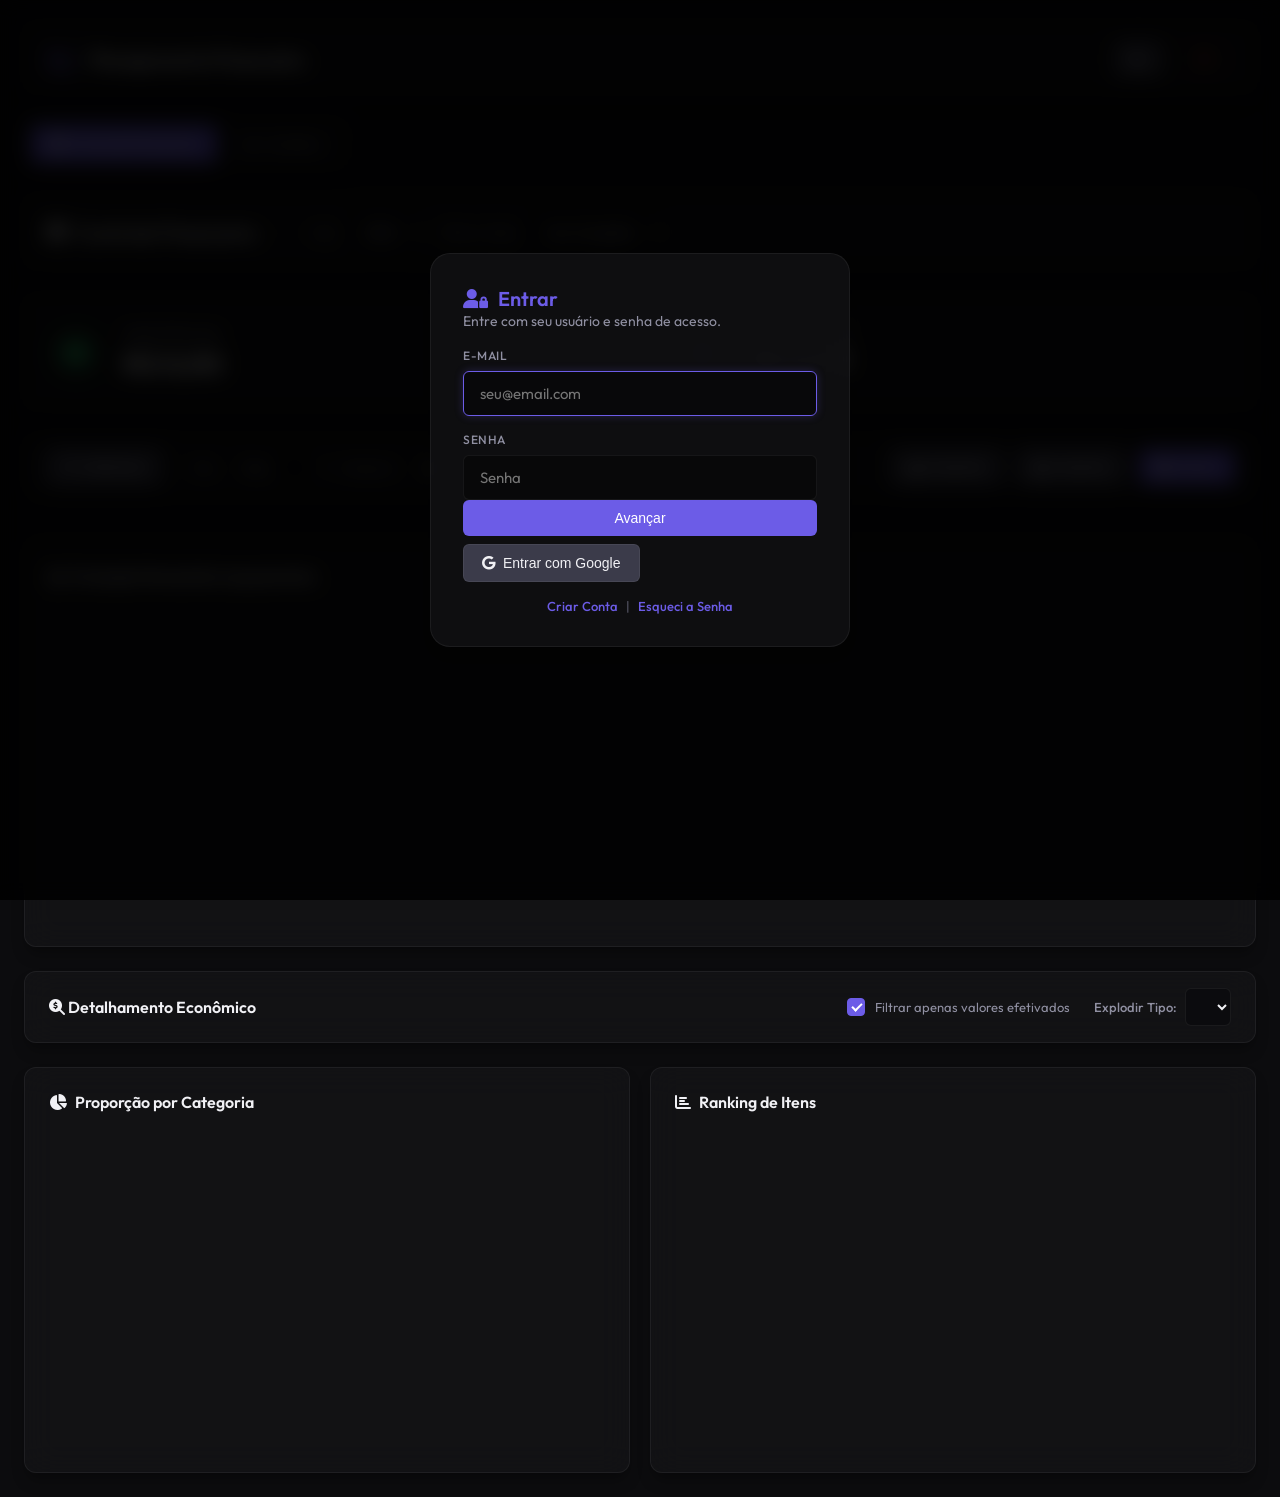
==== commit d4cf6a50: "ajustes de layout" ====
--- a/frontend/index.html
+++ b/frontend/index.html
@@ -1,11 +1,15 @@
 <!DOCTYPE html>
 <html lang="pt-BR">
+
 <head>
     <meta charset="UTF-8">
     <meta name="viewport" content="width=device-width, initial-scale=1.0">
     <!-- Google OAuth Client ID -->
     <meta name="google-client-id" content="796797603259-gi07j7mmpdoo0fau7s6nnaqb8kk54pqf.apps.googleusercontent.com">
-    <title>Controle Financeiro 📊</title>
+    <title>Planejamento Financeiro</title>
+    <!-- Favicon -->
+    <link rel="icon"
+        href="data:image/svg+xml,<svg xmlns=%22http://www.w3.org/2000/svg%22 viewBox=%220 0 100 100%22><text y=%22.9em%22 font-size=%2290%22>📊</text></svg>">
     <!-- Google Fonts -->
     <link rel="preconnect" href="https://fonts.googleapis.com">
     <link rel="preconnect" href="https://fonts.gstatic.com" crossorigin>
@@ -15,8 +19,9 @@
     <!-- Chart.js -->
     <script src="https://cdn.jsdelivr.net/npm/chart.js"></script>
     <!-- Versão dos assets para cache-busting: incremente manualmente ao deploy (ex: v1 -> v2) -->
-    <link rel="stylesheet" href="css/style.css?v=9">
+    <link rel="stylesheet" href="css/style.css?v=10">
 </head>
+
 <body>
     <!-- Overlay de Loading -->
     <div id="loading-overlay" class="overlay hidden">
@@ -45,7 +50,8 @@
                 </div>
                 <div class="modal-footer">
                     <button id="btn-login-next" class="btn btn-primary btn-block">Avançar</button>
-                    <button id="btn-google-login" class="btn btn-secondary" style="margin-top:8px;"> <i class="fa-brands fa-google"></i> Entrar com Google</button>
+                    <button id="btn-google-login" class="btn btn-secondary" style="margin-top:8px;"> <i
+                            class="fa-brands fa-google"></i> Entrar com Google</button>
                     <div class="auth-links">
                         <a href="#" id="link-go-register">Criar Conta</a>
                         <span style="color: var(--text-muted)">|</span>
@@ -63,7 +69,8 @@
                     <p>Digite o código de 6 dígitos gerado pelo Google Authenticator.</p>
                     <div class="input-group">
                         <label for="login-otp">Código Autenticador</label>
-                        <input type="text" id="login-otp" placeholder="000000" maxlength="6" style="text-align: center; font-size: 20px; letter-spacing: 4px;">
+                        <input type="text" id="login-otp" placeholder="000000" maxlength="6"
+                            style="text-align: center; font-size: 20px; letter-spacing: 4px;">
                     </div>
                     <div id="login-step2-error" class="error-msg hidden"></div>
                 </div>
@@ -81,7 +88,7 @@
                     <h2><i class="fa-solid fa-user-plus"></i> Novo Cadastro</h2>
                 </div>
                 <div class="modal-body">
-                    <p>Crie uma conta para acessar o Controle Financeiro.</p>
+                    <p>Crie uma conta para acessar o Planejamento Financeiro.</p>
                     <div class="input-group">
                         <label for="register-username">E-mail</label>
                         <input type="email" id="register-username" placeholder="seu@email.com">
@@ -108,11 +115,13 @@
                 <div class="modal-body" style="text-align: center;">
                     <p>Escaneie o código QR no Google Authenticator ou adicione a chave abaixo manualmente.</p>
                     <div class="qr-container" style="display: flex; justify-content: center; margin: 15px 0;">
-                        <img id="setup-qr-img" src="" alt="Código QR 2FA" style="border: 6px solid white; border-radius: 8px; max-width: 180px; height: 180px;">
+                        <img id="setup-qr-img" src="" alt="Código QR 2FA"
+                            style="border: 6px solid white; border-radius: 8px; max-width: 180px; height: 180px;">
                     </div>
                     <div class="input-group">
                         <label>Chave de Configuração Manual</label>
-                        <input type="text" id="setup-secret-key" readonly style="text-align: center; font-family: monospace; font-size: 14px; background: rgba(255,255,255,0.05); color: var(--color-receita);">
+                        <input type="text" id="setup-secret-key" readonly
+                            style="text-align: center; font-family: monospace; font-size: 14px; background: rgba(255,255,255,0.05); color: var(--color-receita);">
                     </div>
                 </div>
                 <div class="modal-footer">
@@ -133,7 +142,8 @@
                     </div>
                     <div class="input-group">
                         <label for="reset-otp">Código Autenticador (2FA)</label>
-                        <input type="text" id="reset-otp" placeholder="Código de 6 dígitos" maxlength="6" style="text-align: center; font-size: 16px;">
+                        <input type="text" id="reset-otp" placeholder="Código de 6 dígitos" maxlength="6"
+                            style="text-align: center; font-size: 16px;">
                     </div>
                     <div class="input-group">
                         <label for="reset-new-password">Nova Senha</label>
@@ -157,42 +167,58 @@
         <header class="app-header glass">
             <div class="header-logo">
                 <i class="fa-solid fa-chart-line logo-icon"></i>
-                <h1>Controle Financeiro</h1>
+                <h1>Planejamento Financeiro</h1>
             </div>
             <div class="header-controls">
-                <div class="control-group financial-only">
-                    <label for="select-ano">Ano:</label>
-                    <select id="select-ano" class="custom-select"></select>
-                </div>
-                <div class="control-group financial-only">
-                    <label for="select-mes">Filtrar Visão:</label>
-                    <select id="select-mes" class="custom-select">
-                        <option value="Ano Completo">Ano Completo</option>
-                        <option value="Jan">Jan</option>
-                        <option value="Fev">Fev</option>
-                        <option value="Mar">Mar</option>
-                        <option value="Abr">Abr</option>
-                        <option value="Mai">Mai</option>
-                        <option value="Jun">Jun</option>
-                        <option value="Jul">Jul</option>
-                        <option value="Ago">Ago</option>
-                        <option value="Set">Set</option>
-                        <option value="Out">Out</option>
-                        <option value="Nov">Nov</option>
-                        <option value="Dez">Dez</option>
-                    </select>
-                </div>
-                <button id="btn-theme-toggle" class="btn btn-secondary" title="Alternar Tema"><i class="fa-solid fa-moon"></i></button>
-                <button id="btn-logout" class="btn btn-danger-outline" title="Sair"><i class="fa-solid fa-right-from-bracket"></i></button>
+                <button id="btn-theme-toggle" class="btn btn-secondary" title="Alternar Tema"><i
+                        class="fa-solid fa-moon"></i></button>
+                <button id="btn-logout" class="btn btn-danger-outline" title="Sair"><i
+                        class="fa-solid fa-right-from-bracket"></i></button>
             </div>
         </header>
 
+        <!-- Botões de alternância de aplicação: "Controle Financeiro" e "Carteira" -->
+        <div class="tabs-header glass">
+            <button class="tab-btn active" data-tab="tab-editar"><i class="fa-solid fa-table-list"></i> Controle
+                Financeiro</button>
+            <button class="tab-btn" data-tab="tab-carteira"><i class="fa-solid fa-chart-line"></i> Carteira</button>
+        </div>
+
+        <!-- Filtros do Controle Financeiro -->
+        <section class="investment-toolbar left-aligned glass financial-only">
+            <div class="toolbar-title">
+                <h2><i class="fa-solid fa-table-list"></i> Controle Financeiro</h2>
+            </div>
+            <div class="control-divider">|</div>
+            <div class="control-group">
+                <label for="select-ano">Ano:</label>
+                <select id="select-ano" class="custom-select"></select>
+            </div>
+            <div class="control-group">
+                <label for="select-mes">Filtrar Visão:</label>
+                <select id="select-mes" class="custom-select">
+                    <option value="Ano Completo">Ano Completo</option>
+                    <option value="Jan">Jan</option>
+                    <option value="Fev">Fev</option>
+                    <option value="Mar">Mar</option>
+                    <option value="Abr">Abr</option>
+                    <option value="Mai">Mai</option>
+                    <option value="Jun">Jun</option>
+                    <option value="Jul">Jul</option>
+                    <option value="Ago">Ago</option>
+                    <option value="Set">Set</option>
+                    <option value="Out">Out</option>
+                    <option value="Nov">Nov</option>
+                    <option value="Dez">Dez</option>
+                </select>
+            </div>
+        </section>
         <!-- Dashboard Metrics -->
         <section class="metrics-grid financial-only">
             <div class="metric-card glass" id="card-saldo-atual">
                 <div class="metric-icon income"><i class="fa-solid fa-wallet"></i></div>
                 <div class="metric-info">
-                    <span class="metric-label" id="label-saldo-atual">Saldo Atual</span>
+                    <span class="metric-label" id="label-saldo-atual">Saldo Efetivado</span>
                     <h2 class="metric-value" id="val-saldo-atual">R$ 0,00</h2>
                 </div>
             </div>
@@ -208,10 +234,6 @@
 
         <!-- Tabs Navigation -->
         <div class="tabs-container">
-            <div class="tabs-header">
-                <button class="tab-btn active" data-tab="tab-editar"><i class="fa-solid fa-table-list"></i> Controle Financeiro</button>
-                <button class="tab-btn" data-tab="tab-carteira"><i class="fa-solid fa-chart-line"></i> Carteira</button>
-            </div>
             <!-- Tab: Editar Lançamentos -->
             <div id="tab-editar" class="tab-content active">
                 <div class="table-actions glass">
@@ -222,11 +244,13 @@
                         <button id="btn-propagar" class="btn btn-info hidden">
                             <i class="fa-solid fa-wand-magic-sparkles"></i> Propagar
                         </button>
-                        
-                        <div style="display: flex; gap: 8px; align-items: center; border-left: 1px solid var(--border-color); padding-left: 12px; margin-left: 4px;">
+
+                        <div
+                            style="display: flex; gap: 8px; align-items: center; border-left: 1px solid var(--border-color); padding-left: 12px; margin-left: 4px;">
                             <div class="control-group">
                                 <label for="filter-tipo" style="font-size: 12px;">Tipo:</label>
-                                <select id="filter-tipo" class="custom-select" style="padding: 4px 8px; font-size: 12px;">
+                                <select id="filter-tipo" class="custom-select"
+                                    style="padding: 4px 8px; font-size: 12px;">
                                     <option value="Todos">Todos</option>
                                     <option value="Receita">Receita</option>
                                     <option value="Despesa">Despesa</option>
@@ -236,7 +260,8 @@
                             </div>
                             <div class="control-group">
                                 <label for="filter-categoria" style="font-size: 12px;">Categoria:</label>
-                                <select id="filter-categoria" class="custom-select" style="padding: 4px 8px; font-size: 12px; max-width: 150px;">
+                                <select id="filter-categoria" class="custom-select"
+                                    style="padding: 4px 8px; font-size: 12px; max-width: 150px;">
                                     <option value="Todas">Todas</option>
                                 </select>
                             </div>
@@ -246,7 +271,8 @@
                         <button id="btn-download-csv" class="btn btn-secondary" title="Exportar CSV Completo">
                             <i class="fa-solid fa-download"></i> Exportar
                         </button>
-                        <button id="btn-upload-trigger" class="btn btn-secondary" title="Importar CSV Completo (Substitui todos os dados)">
+                        <button id="btn-upload-trigger" class="btn btn-secondary"
+                            title="Importar CSV Completo (Substitui todos os dados)">
                             <i class="fa-solid fa-upload"></i> Importar
                         </button>
                         <input type="file" id="input-upload-csv" accept=".csv" class="hidden">
@@ -279,9 +305,12 @@
                     <p id="inv-last-updated">Cotações ainda não carregadas.</p>
                 </div>
                 <div class="investment-actions">
-                    <button id="btn-inv-refresh" class="btn btn-secondary" title="Atualizar cotações"><i class="fa-solid fa-rotate"></i></button>
-                    <button id="btn-inv-download" class="btn btn-secondary" title="Exportar CSV"><i class="fa-solid fa-download"></i> Exportar</button>
-                    <button id="btn-inv-upload-trigger" class="btn btn-secondary" title="Importar CSV"><i class="fa-solid fa-upload"></i> Importar</button>
+                    <button id="btn-inv-refresh" class="btn btn-secondary" title="Atualizar cotações"><i
+                            class="fa-solid fa-rotate"></i></button>
+                    <button id="btn-inv-download" class="btn btn-secondary" title="Exportar CSV"><i
+                            class="fa-solid fa-download"></i> Exportar</button>
+                    <button id="btn-inv-upload-trigger" class="btn btn-secondary" title="Importar CSV"><i
+                            class="fa-solid fa-upload"></i> Importar</button>
                     <input type="file" id="btn-inv-upload" accept=".csv" class="hidden">
                 </div>
             </section>
@@ -342,63 +371,47 @@
                 </div>
             </section>
 
-            <section class="investment-grid">
-                <div class="chart-card glass">
-                    <h3><i class="fa-solid fa-coins"></i> Sugestão de Aporte</h3>
-                    <div class="investment-form">
-                        <div class="input-group">
-                            <label for="inv-contribution-value">Valor a investir</label>
-                            <input type="number" id="inv-contribution-value" min="0" step="50" value="500">
-                        </div>
-                        <div class="input-group">
-                            <label for="inv-contribution-assets">Quantidade de ativos</label>
-                            <input type="number" id="inv-contribution-assets" min="1" step="1" value="3">
-                        </div>
-                    </div>
-                    <div class="investment-summary">
-                        <span>Total sugerido: <strong id="inv-suggested-total">R$ 0,00</strong></span>
-                        <span>Sobra: <strong id="inv-suggested-leftover">R$ 0,00</strong></span>
-                    </div>
-                    <div class="table-container investment-table-wrap">
-                        <table class="interactive-table investment-table">
-                            <thead>
-                                <tr>
-                                    <th>Ativo</th>
-                                    <th>Valor Unitário</th>
-                                    <th>Cotas Sugeridas</th>
-                                    <th>Total</th>
-                                    <th>Novo Desvio</th>
-                                </tr>
-                            </thead>
-                            <tbody id="inv-suggestion-tbody"></tbody>
-                        </table>
-                    </div>
-                    <div class="investment-confirm">
-                        <label class="checkbox-container">
-                            <input type="checkbox" id="inv-confirm-check">
-                            <span class="checkmark"></span>
-                            Confirmo que quero atualizar as quantidades da carteira
-                        </label>
-                        <button id="btn-inv-confirm" class="btn btn-primary" disabled><i class="fa-solid fa-check"></i> Confirmar Aporte</button>
-                    </div>
-                </div>
-
-                <div class="chart-card glass">
-                    <h3><i class="fa-solid fa-clipboard-list"></i> Auditoria</h3>
-                    <div class="table-container investment-table-wrap">
-                        <table class="interactive-table investment-table">
-                            <thead>
-                                <tr>
-                                    <th>Data</th>
-                                    <th>Ação</th>
-                                    <th>Detalhe</th>
-                                </tr>
-                            </thead>
-                            <tbody id="audit-tbody"></tbody>
-                        </table>
-                    </div>
-                </div>
-            </section>
+            <!-- Sugestão de Aporte -->
+            <div class="chart-card glass">
+                <h3><i class="fa-solid fa-coins"></i> Sugestão de Aporte</h3>
+                <div class="investment-form">
+                    <div class="input-group">
+                        <label for="inv-contribution-value">Valor a investir</label>
+                        <input type="number" id="inv-contribution-value" min="0" step="50" value="500">
+                    </div>
+                    <div class="input-group">
+                        <label for="inv-contribution-assets">Quantidade de ativos</label>
+                        <input type="number" id="inv-contribution-assets" min="1" step="1" value="3">
+                    </div>
+                </div>
+                <div class="investment-summary">
+                    <span>Total sugerido: <strong id="inv-suggested-total">R$ 0,00</strong></span>
+                    <span>Sobra: <strong id="inv-suggested-leftover">R$ 0,00</strong></span>
+                </div>
+                <div class="table-container investment-table-wrap">
+                    <table class="interactive-table investment-table">
+                        <thead>
+                            <tr>
+                                <th>Ativo</th>
+                                <th>Valor Unitário</th>
+                                <th>Cotas Sugeridas</th>
+                                <th>Total</th>
+                                <th>Novo Desvio</th>
+                            </tr>
+                        </thead>
+                        <tbody id="inv-suggestion-tbody"></tbody>
+                    </table>
+                </div>
+                <div class="investment-confirm">
+                    <label class="checkbox-container">
+                        <input type="checkbox" id="inv-confirm-check">
+                        <span class="checkmark"></span>
+                        Confirmo que quero atualizar as quantidades da carteira
+                    </label>
+                    <button id="btn-inv-confirm" class="btn btn-primary" disabled><i class="fa-solid fa-check"></i>
+                        Confirmar Aporte</button>
+                </div>
+            </div>
         </div>
 
         <!-- Charts Section -->
@@ -446,8 +459,9 @@
 
     <!-- Scripts da Aplicação -->
     <!-- Versão dos assets para forçar refresh quando necessário -->
-    <script src="js/charts.js?v=9"></script>
-    <script src="js/app.js?v=9"></script>
-    <script src="js/investments.js?v=9"></script>
+    <script src="js/charts.js?v=10"></script>
+    <script src="js/app.js?v=10"></script>
+    <script src="js/investments.js?v=10"></script>
 </body>
-</html>
+
+</html>
--- a/frontend/css/style.css
+++ b/frontend/css/style.css
@@ -229,6 +229,15 @@
     justify-content: space-between;
     align-items: center;
     padding: 16px 24px;
+    border-radius: var(--radius-md);
+}
+
+/* Filters Bar */
+.filters-bar {
+    display: flex;
+    align-items: center;
+    gap: 16px;
+    padding: 12px 20px;
     border-radius: var(--radius-md);
 }
 
@@ -725,6 +734,17 @@
     font-size: 13px;
 }
 
+.investment-toolbar.left-aligned {
+    justify-content: flex-start;
+    flex-wrap: nowrap;
+}
+
+.control-divider {
+    color: var(--text-muted);
+    margin: 0 10px;
+    font-weight: 300;
+}
+
 .investment-actions,
 .investment-form,
 .investment-confirm,
@@ -1058,7 +1078,8 @@
 
 /* Responsividade Básica */
 @media (max-width: 768px) {
-    .app-header {
+    .app-header,
+    .filters-bar {
         flex-direction: column;
         align-items: stretch;
         gap: 16px;
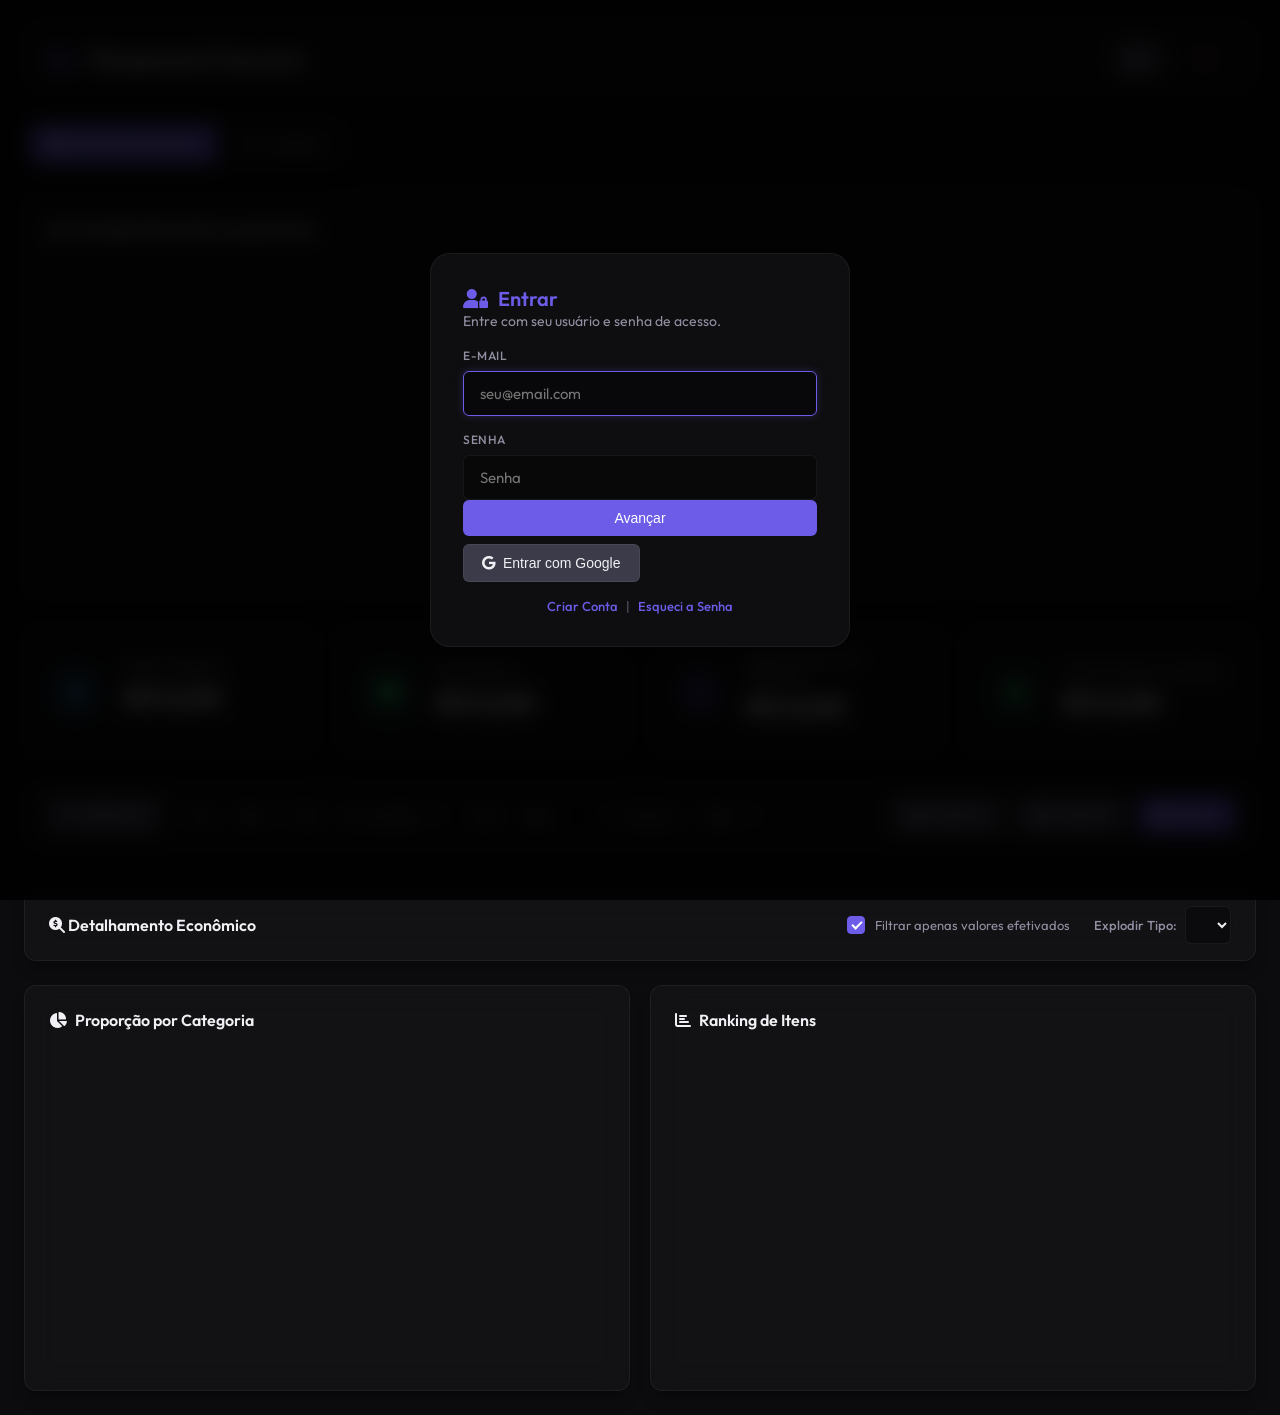
==== commit 07f73a7e: "totalização anual" ====
--- a/frontend/index.html
+++ b/frontend/index.html
@@ -19,7 +19,7 @@
     <!-- Chart.js -->
     <script src="https://cdn.jsdelivr.net/npm/chart.js"></script>
     <!-- Versão dos assets para cache-busting: incremente manualmente ao deploy (ex: v1 -> v2) -->
-    <link rel="stylesheet" href="css/style.css?v=10">
+    <link rel="stylesheet" href="css/style.css?v=12">
 </head>
 
 <body>
@@ -184,44 +184,19 @@
             <button class="tab-btn" data-tab="tab-carteira"><i class="fa-solid fa-chart-line"></i> Carteira</button>
         </div>
 
-        <!-- Filtros do Controle Financeiro -->
-        <section class="investment-toolbar left-aligned glass financial-only">
-            <div class="toolbar-title">
-                <h2><i class="fa-solid fa-table-list"></i> Controle Financeiro</h2>
-            </div>
-            <div class="control-divider">|</div>
-            <div class="control-group">
-                <label for="select-ano">Ano:</label>
-                <select id="select-ano" class="custom-select"></select>
-            </div>
-            <div class="control-group">
-                <label for="select-mes">Filtrar Visão:</label>
-                <select id="select-mes" class="custom-select">
-                    <option value="Ano Completo">Ano Completo</option>
-                    <option value="Jan">Jan</option>
-                    <option value="Fev">Fev</option>
-                    <option value="Mar">Mar</option>
-                    <option value="Abr">Abr</option>
-                    <option value="Mai">Mai</option>
-                    <option value="Jun">Jun</option>
-                    <option value="Jul">Jul</option>
-                    <option value="Ago">Ago</option>
-                    <option value="Set">Set</option>
-                    <option value="Out">Out</option>
-                    <option value="Nov">Nov</option>
-                    <option value="Dez">Dez</option>
-                </select>
+        <!-- Gráfico Evolução Mensal (acima das métricas) -->
+        <section class="charts-section-inline financial-only">
+            <div class="chart-card glass main-chart-card">
+                <h3><i class="fa-solid fa-chart-column"></i> Evolução Mensal de Lançamentos</h3>
+                <div class="chart-container">
+                    <canvas id="chart-mensal"></canvas>
+                </div>
             </div>
         </section>
+
         <!-- Dashboard Metrics -->
         <section class="metrics-grid financial-only">
-            <div class="metric-card glass" id="card-saldo-atual">
-                <div class="metric-icon income"><i class="fa-solid fa-wallet"></i></div>
-                <div class="metric-info">
-                    <span class="metric-label" id="label-saldo-atual">Saldo Efetivado</span>
-                    <h2 class="metric-value" id="val-saldo-atual">R$ 0,00</h2>
-                </div>
-            </div>
+            <!-- Card 1: Saldo Projetado do mês atual -->
             <div class="metric-card glass" id="card-saldo-projetado">
                 <div class="metric-icon projection"><i class="fa-solid fa-calculator"></i></div>
                 <div class="metric-info">
@@ -230,12 +205,39 @@
                     <span id="val-saldo-projetado-delta" class="metric-delta" title=""></span>
                 </div>
             </div>
+            <!-- Card 2: Saldo Efetivo do mês atual -->
+            <div class="metric-card glass" id="card-saldo-atual">
+                <div class="metric-icon income"><i class="fa-solid fa-wallet"></i></div>
+                <div class="metric-info">
+                    <span class="metric-label" id="label-saldo-atual">Saldo Efetivo</span>
+                    <h2 class="metric-value" id="val-saldo-atual">R$ 0,00</h2>
+                </div>
+            </div>
+            <!-- Card 3: Saldo Total do Ano Projetado -->
+            <div class="metric-card glass" id="card-saldo-ano-projetado">
+                <div class="metric-icon projection-year"><i class="fa-solid fa-chart-line"></i></div>
+                <div class="metric-info">
+                    <span class="metric-label">Saldo Total do Ano Projetado</span>
+                    <h2 class="metric-value" id="val-saldo-ano-projetado">R$ 0,00</h2>
+                    <span id="val-saldo-ano-projetado-delta" class="metric-delta" title=""></span>
+                </div>
+            </div>
+            <!-- Card 4: Saldo Total do Ano Efetivo -->
+            <div class="metric-card glass" id="card-saldo-ano-efetivo">
+                <div class="metric-icon income-year"><i class="fa-solid fa-calendar-check"></i></div>
+                <div class="metric-info">
+                    <span class="metric-label">Saldo Total do Ano Efetivo</span>
+                    <h2 class="metric-value" id="val-saldo-ano-efetivo">R$ 0,00</h2>
+                </div>
+            </div>
         </section>
 
         <!-- Tabs Navigation -->
         <div class="tabs-container">
             <!-- Tab: Editar Lançamentos -->
             <div id="tab-editar" class="tab-content active">
+
+                <!-- Barra de Ações da Tabela (com Ano, Mês, filtros e botões) -->
                 <div class="table-actions glass">
                     <div class="left-actions" style="flex-wrap: wrap; gap: 12px;">
                         <button id="btn-adicionar-linha" class="btn btn-secondary">
@@ -245,6 +247,36 @@
                             <i class="fa-solid fa-wand-magic-sparkles"></i> Propagar
                         </button>
 
+                        <!-- Filtros Ano e Mês (movidos para cá) -->
+                        <div
+                            style="display: flex; gap: 8px; align-items: center; border-left: 1px solid var(--border-color); padding-left: 12px; margin-left: 4px;">
+                            <div class="control-group">
+                                <label for="select-ano" style="font-size: 12px;">Ano:</label>
+                                <select id="select-ano" class="custom-select"
+                                    style="padding: 4px 8px; font-size: 12px;"></select>
+                            </div>
+                            <div class="control-group">
+                                <label for="select-mes" style="font-size: 12px;">Mês:</label>
+                                <select id="select-mes" class="custom-select"
+                                    style="padding: 4px 8px; font-size: 12px;">
+                                    <option value="Ano Completo">Ano Completo</option>
+                                    <option value="Jan">Jan</option>
+                                    <option value="Fev">Fev</option>
+                                    <option value="Mar">Mar</option>
+                                    <option value="Abr">Abr</option>
+                                    <option value="Mai">Mai</option>
+                                    <option value="Jun">Jun</option>
+                                    <option value="Jul">Jul</option>
+                                    <option value="Ago">Ago</option>
+                                    <option value="Set">Set</option>
+                                    <option value="Out">Out</option>
+                                    <option value="Nov">Nov</option>
+                                    <option value="Dez">Dez</option>
+                                </select>
+                            </div>
+                        </div>
+
+                        <!-- Filtros Tipo e Categoria -->
                         <div
                             style="display: flex; gap: 8px; align-items: center; border-left: 1px solid var(--border-color); padding-left: 12px; margin-left: 4px;">
                             <div class="control-group">
@@ -282,6 +314,7 @@
                     </div>
                 </div>
 
+                <!-- Tabela de Lançamentos -->
                 <div class="table-container glass">
                     <table id="tabela-edicao" class="interactive-table">
                         <thead>
@@ -414,15 +447,8 @@
             </div>
         </div>
 
-        <!-- Charts Section -->
+        <!-- Charts de Detalhamento (abaixo da tabela, fora do tab-editar para manter posição) -->
         <section class="charts-section financial-only">
-            <div class="chart-card glass main-chart-card">
-                <h3><i class="fa-solid fa-chart-column"></i> Evolução Mensal de Lançamentos</h3>
-                <div class="chart-container">
-                    <canvas id="chart-mensal"></canvas>
-                </div>
-            </div>
-
             <div class="detalhamento-header glass">
                 <h3><i class="fa-solid fa-magnifying-glass-dollar"></i> Detalhamento Econômico</h3>
                 <div class="detalhamento-controls">
@@ -459,9 +485,9 @@
 
     <!-- Scripts da Aplicação -->
     <!-- Versão dos assets para forçar refresh quando necessário -->
-    <script src="js/charts.js?v=10"></script>
-    <script src="js/app.js?v=10"></script>
-    <script src="js/investments.js?v=10"></script>
+    <script src="js/charts.js?v=12"></script>
+    <script src="js/app.js?v=12"></script>
+    <script src="js/investments.js?v=12"></script>
 </body>
 
 </html>
--- a/frontend/css/style.css
+++ b/frontend/css/style.css
@@ -334,6 +334,16 @@
     color: var(--color-reserva);
 }
 
+.metric-icon.projection-year {
+    background-color: rgba(108, 92, 231, 0.15);
+    color: var(--primary-color);
+}
+
+.metric-icon.income-year {
+    background-color: rgba(46, 204, 113, 0.10);
+    color: #27ae60;
+}
+
 .metric-info {
     display: flex;
     flex-direction: column;
@@ -601,6 +611,19 @@
 .interactive-table td.td-pago .table-checkbox {
     margin-left: 0;
     display: inline-block;
+}
+
+/* Destaque do mês atual no cabeçalho da tabela */
+.interactive-table th.th-mes-atual {
+    background-color: rgba(108, 92, 231, 0.22);
+    color: var(--primary-color);
+    border-bottom: 2px solid var(--primary-color);
+    font-weight: 700;
+}
+
+body.light-theme .interactive-table th.th-mes-atual {
+    background-color: rgba(108, 92, 231, 0.14);
+    color: var(--primary-color);
 }
 
 /* Ação de remover linha */
@@ -689,6 +712,13 @@
     gap: 24px;
 }
 
+/* Gráfico inline dentro do tab (acima da tabela) */
+.charts-section-inline {
+    display: flex;
+    flex-direction: column;
+    gap: 24px;
+}
+
 .chart-card {
     padding: 24px;
     border-radius: var(--radius-md);
